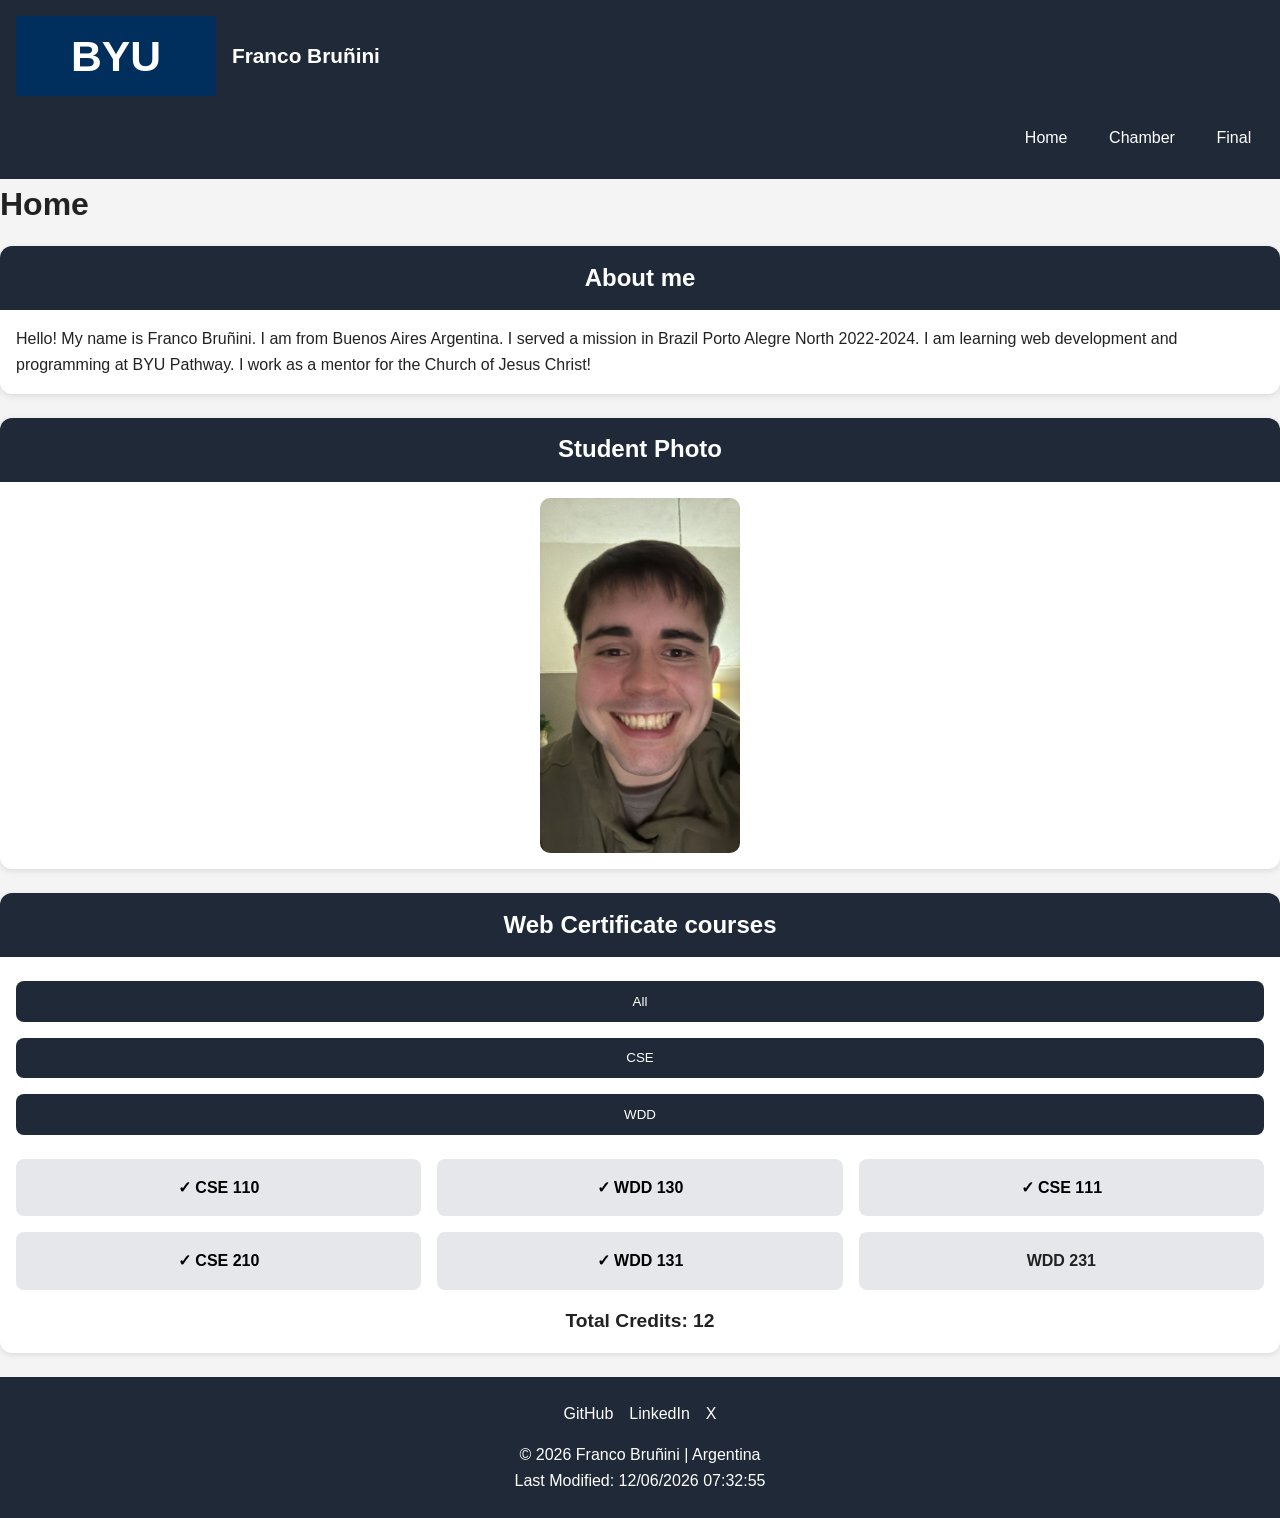
==== index.html @ 780e7eb9 "changes" ====
<!DOCTYPE html>
<html lang="en">
<head>
    <meta charset="UTF-8">
    <meta name="viewport" content="width=device-width, initial-scale=1.0">
    <meta name="author" content="Franco Brunini">
    <meta name="description" content="A simple website to show my profile as a student">
    <title>Student profile | WDD 231 Home</title>
    <link rel="stylesheet" href="styles/styles.css">
        <script src="scripts/scripts.js" defer></script>

</head>
<body>
    <header>
        <div class="logo-box">
        <img src="images/logo.svg" alt="Site Logo" width="50" height="50">

            <span>Franco Bruñini</span>
            </div>
            <button id="menu"></button>
        <nav>
            
            <a href="index.html">Home</a>
            <a href="chamber.html">Chamber</a>
            <a href="final.html">Final</a>
        
        </nav>
    </header>
    <main>
        <h1>
            Home
        </h1>
        <section>

            <h2>About me</h2>
            <p>Hello! My name is Franco Bruñini. I am from Buenos Aires Argentina. I served a mission in Brazil Porto Alegre North 2022-2024. I am learning web development
                and programming at BYU Pathway. I work as a mentor for the Church of Jesus Christ!</p>

        </section>
        <section>
<h2>
    Student Photo
</h2>
        <img src="images/profile.jpeg" class="franco"
                 alt="Photo of Franco Bruñini"
                 width="200"
                 height="200">
                 </section>
        <section>
<h2>
    Web Certificate courses
</h2>
            <button id="all">All</button>
            <button id="cse">CSE</button>
            <button id="wdd">WDD</button>

            <div class="courses">
            
            </div>
            <p id="totalCredits"></p>
        </section>
    </main>
    <footer>
<div class="socials">

            <a href="https://github.com/" target="_blank">
                GitHub
            </a>

            <a href="https://www.linkedin.com/" target="_blank">
                LinkedIn
            </a>

            <a href="https://x.com/" target="_blank">
                X
            </a>
</div>
<p>
            &copy; <span id="currentyear"></span>
            Franco Bruñini | Argentina
        </p>
        <p id="lastModified"></p>
    </footer>
</body>
</html>
---- styles/styles.css ----
* {
    margin: 0;
    padding: 0;
    box-sizing: border-box;
}
body {
    font-family: 'Roboto', sans-serif;
    background-color: #f4f4f4;
    color: #222;
    line-height: 1.6;
}
header {
    background-color: #1f2937;
    color: white;
    padding: 1rem;
}
.logo-box {
    display: flex;
    align-items: center;
    gap: 1rem;
}
.logo-box span {
    font-size: 1.3rem;
    font-weight: 700;
}
.logo-box img {
    width: 200px;
    height: auto;
}
#menu {
    display: block;
    background: none;
    border: none;
    color: white;
    cursor: pointer;
    padding: .5rem;
}

#menu::before {
    content: "☰";
    font-size: 2rem;
}
nav {
    display: none;
    flex-direction: column;
    margin-top: 1rem;
}

nav.open {
    display: flex;
}

nav a {
    color: white;
    text-decoration: none;
    padding: 0.8rem;
    border-radius: 8px;
    transition: background-color 0.3s ease;
}
nav a:hover {
    background-color: #374151;
}
nav a.active {
    background-color: #ffffff;
    color: #1f2937;
    font-weight: bold;
}
h1 {
    margin-bottom: 1rem;
}

section {
    background-color: white;
    margin-bottom: 1.5rem;
    padding: 1rem;
    border-radius: 12px;
    box-shadow: 0 2px 6px rgba(0,0,0,0.1);
}

section h2 {
    background-color: #1f2937;
    color: white;
    padding: 0.8rem;
    margin: -1rem -1rem 1rem -1rem;
    border-radius: 12px 12px 0 0;
    text-align: center;
}
.franco {
    max-width: 100%;
    height: auto;
    display: block;
    border-radius: 10px;
    margin: 0 auto;
}
button {
    padding: 0.8rem;
    margin: 0.5rem 0;
    width: 100%;
    border: none;
    border-radius: 8px;
    background-color: #1f2937;
    color: white;
    cursor: pointer;
    transition: opacity 0.3s ease;
}

button:hover {
    opacity: 0.8;
}
.courses {
    display: grid;
    gap: 1rem;
    margin-top: 1rem;
}

.courses p {
    background-color: #e5e7eb;
    padding: 1rem;
    text-align: center;
    border-radius: 8px;
}
footer {
    background-color: #1f2937;
    color: white;
    text-align: center;
    padding: 1.5rem;
}

.socials {
    display: flex;
    justify-content: center;
    gap: 1rem;
    margin-bottom: 1rem;
}
.socials a {
    color: white;
    text-decoration: none;
    transition: opacity 0.3s ease;
}

.socials a:hover {
    opacity: 0.8;}

    @media (min-width: 768px) {

    #menu {
        display: none;
    }

    nav {
        display: flex;
        flex-direction: row;
        justify-content: flex-end;
        gap: 1rem;
    }

    .top-layout {
        display: grid;
        grid-template-columns: 2fr 1fr;
        gap: 1rem;
    }

    .courses {
        grid-template-columns: repeat(3, 1fr);
    }
}
.courses div {
    background-color: #e5e7eb;
    padding: 1rem;
    text-align: center;
    border-radius: 8px;
    font-weight: bold;
}

.completed {
    background-color: #080b0f;
    color: rgb(0, 0, 0);
}
#totalCredits {
    margin-top: 1rem;
    font-size: 1.2rem;
    font-weight: bold;
    text-align: center;
}
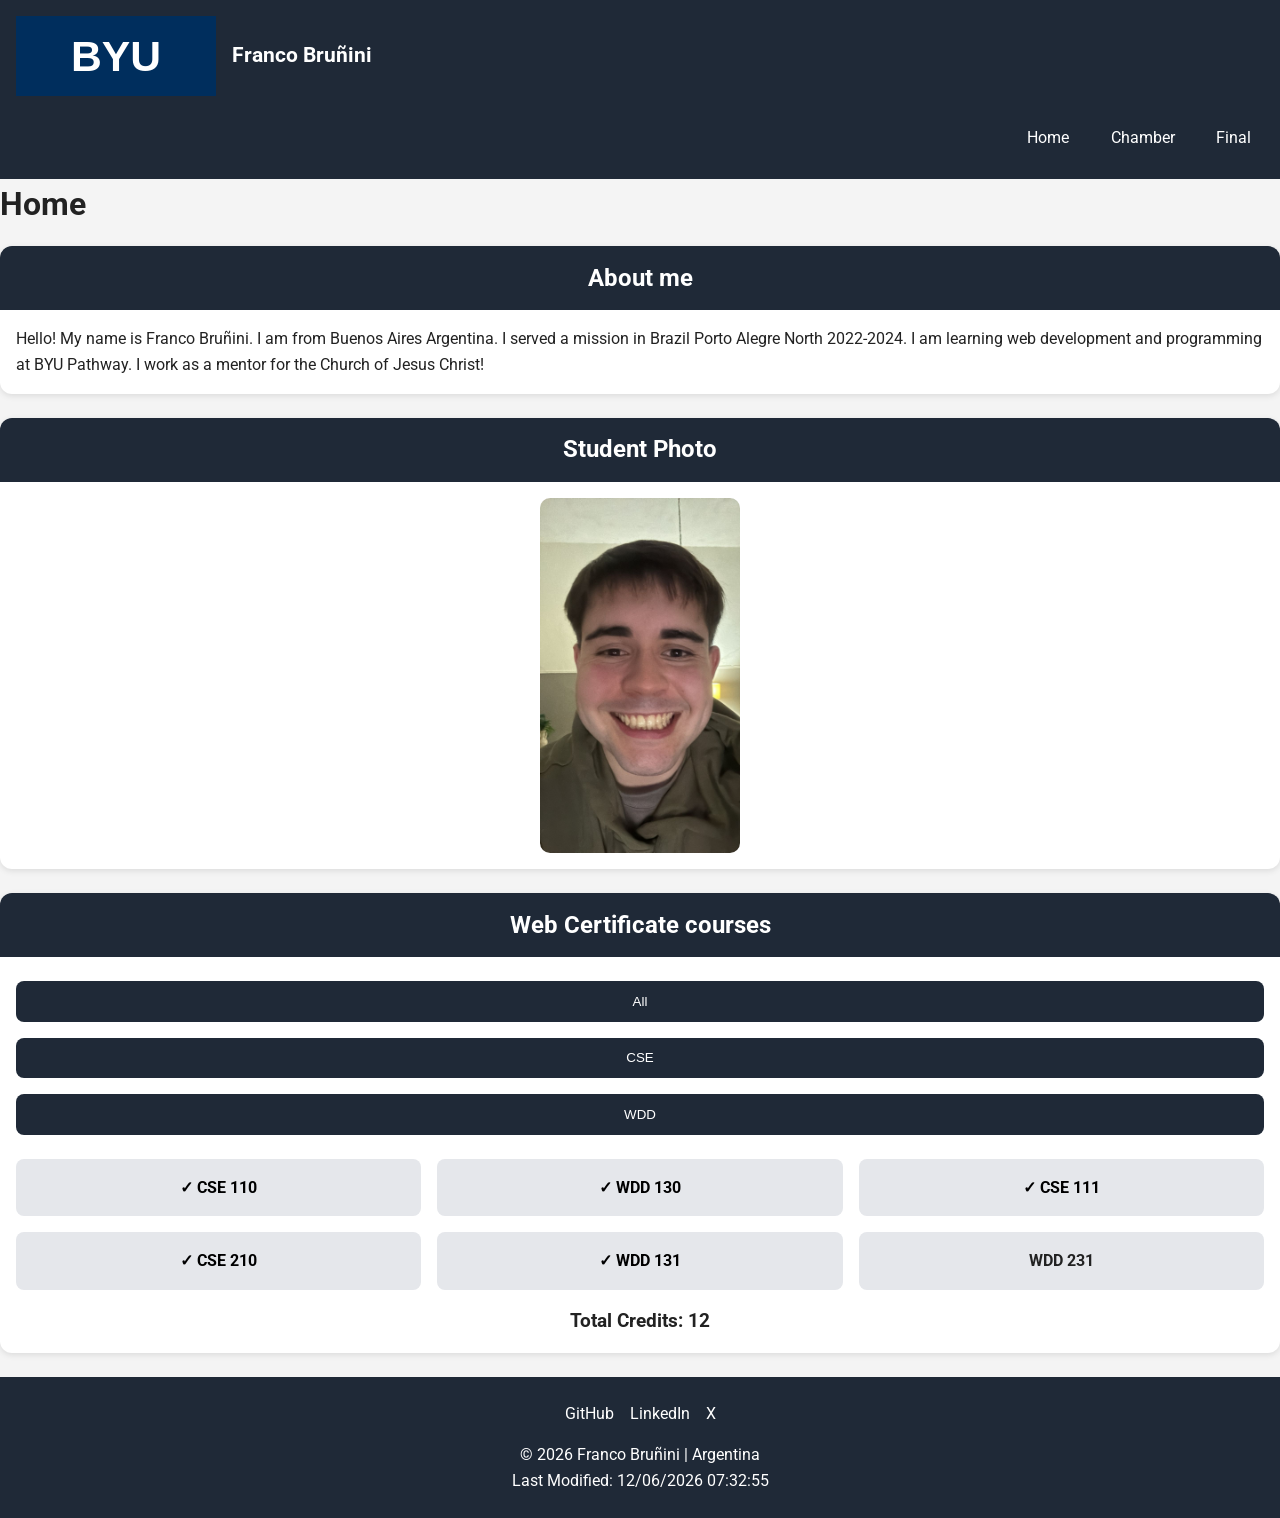
==== commit 3876b8e1: "changes" ====
--- a/index.html
+++ b/index.html
@@ -4,9 +4,17 @@
     <meta charset="UTF-8">
     <meta name="viewport" content="width=device-width, initial-scale=1.0">
     <meta name="author" content="Franco Brunini">
-    <meta name="description" content="A simple website to show my profile as a student">
+    <meta name="description" content="A simple website to show my profile as a student where I show a little bit about my certificates and how I am developing in my carrer.">
     <title>Student profile | WDD 231 Home</title>
     <link rel="stylesheet" href="styles/styles.css">
+    <link rel="stylesheet" href="styles/larger.css" media="(min-width: 600px)">
+    <link rel="preconnect" href="https://fonts.googleapis.com">
+<link rel="preconnect" href="https://fonts.gstatic.com" crossorigin>
+
+<link href="https://fonts.googleapis.com/css2?family=Roboto:wght@400;700&display=swap" rel="stylesheet">
+
+<link rel="stylesheet" href="styles/styles.css">
+<link rel="stylesheet" href="styles/larger.css">
         <script src="scripts/scripts.js" defer></script>
 
 </head>
--- a/styles/styles.css
+++ b/styles/styles.css
@@ -141,29 +141,7 @@
 .socials a:hover {
     opacity: 0.8;}
 
-    @media (min-width: 768px) {
-
-    #menu {
-        display: none;
-    }
-
-    nav {
-        display: flex;
-        flex-direction: row;
-        justify-content: flex-end;
-        gap: 1rem;
-    }
-
-    .top-layout {
-        display: grid;
-        grid-template-columns: 2fr 1fr;
-        gap: 1rem;
-    }
-
-    .courses {
-        grid-template-columns: repeat(3, 1fr);
-    }
-}
+    
 .courses div {
     background-color: #e5e7eb;
     padding: 1rem;
--- a/styles/larger.css
+++ b/styles/larger.css
@@ -0,0 +1,23 @@
+@media (min-width: 768px) {
+
+    #menu {
+        display: none;
+    }
+
+    nav {
+        display: flex;
+        flex-direction: row;
+        justify-content: flex-end;
+        gap: 1rem;
+    }
+
+    .top-layout {
+        display: grid;
+        grid-template-columns: 2fr 1fr;
+        gap: 1rem;
+    }
+
+    .courses {
+        grid-template-columns: repeat(3, 1fr);
+    }
+}
--- a/styles/styles.css
+++ b/styles/styles.css
@@ -141,29 +141,7 @@
 .socials a:hover {
     opacity: 0.8;}
 
-    @media (min-width: 768px) {
-
-    #menu {
-        display: none;
-    }
-
-    nav {
-        display: flex;
-        flex-direction: row;
-        justify-content: flex-end;
-        gap: 1rem;
-    }
-
-    .top-layout {
-        display: grid;
-        grid-template-columns: 2fr 1fr;
-        gap: 1rem;
-    }
-
-    .courses {
-        grid-template-columns: repeat(3, 1fr);
-    }
-}
+    
 .courses div {
     background-color: #e5e7eb;
     padding: 1rem;
--- a/styles/larger.css
+++ b/styles/larger.css
@@ -0,0 +1,23 @@
+@media (min-width: 768px) {
+
+    #menu {
+        display: none;
+    }
+
+    nav {
+        display: flex;
+        flex-direction: row;
+        justify-content: flex-end;
+        gap: 1rem;
+    }
+
+    .top-layout {
+        display: grid;
+        grid-template-columns: 2fr 1fr;
+        gap: 1rem;
+    }
+
+    .courses {
+        grid-template-columns: repeat(3, 1fr);
+    }
+}
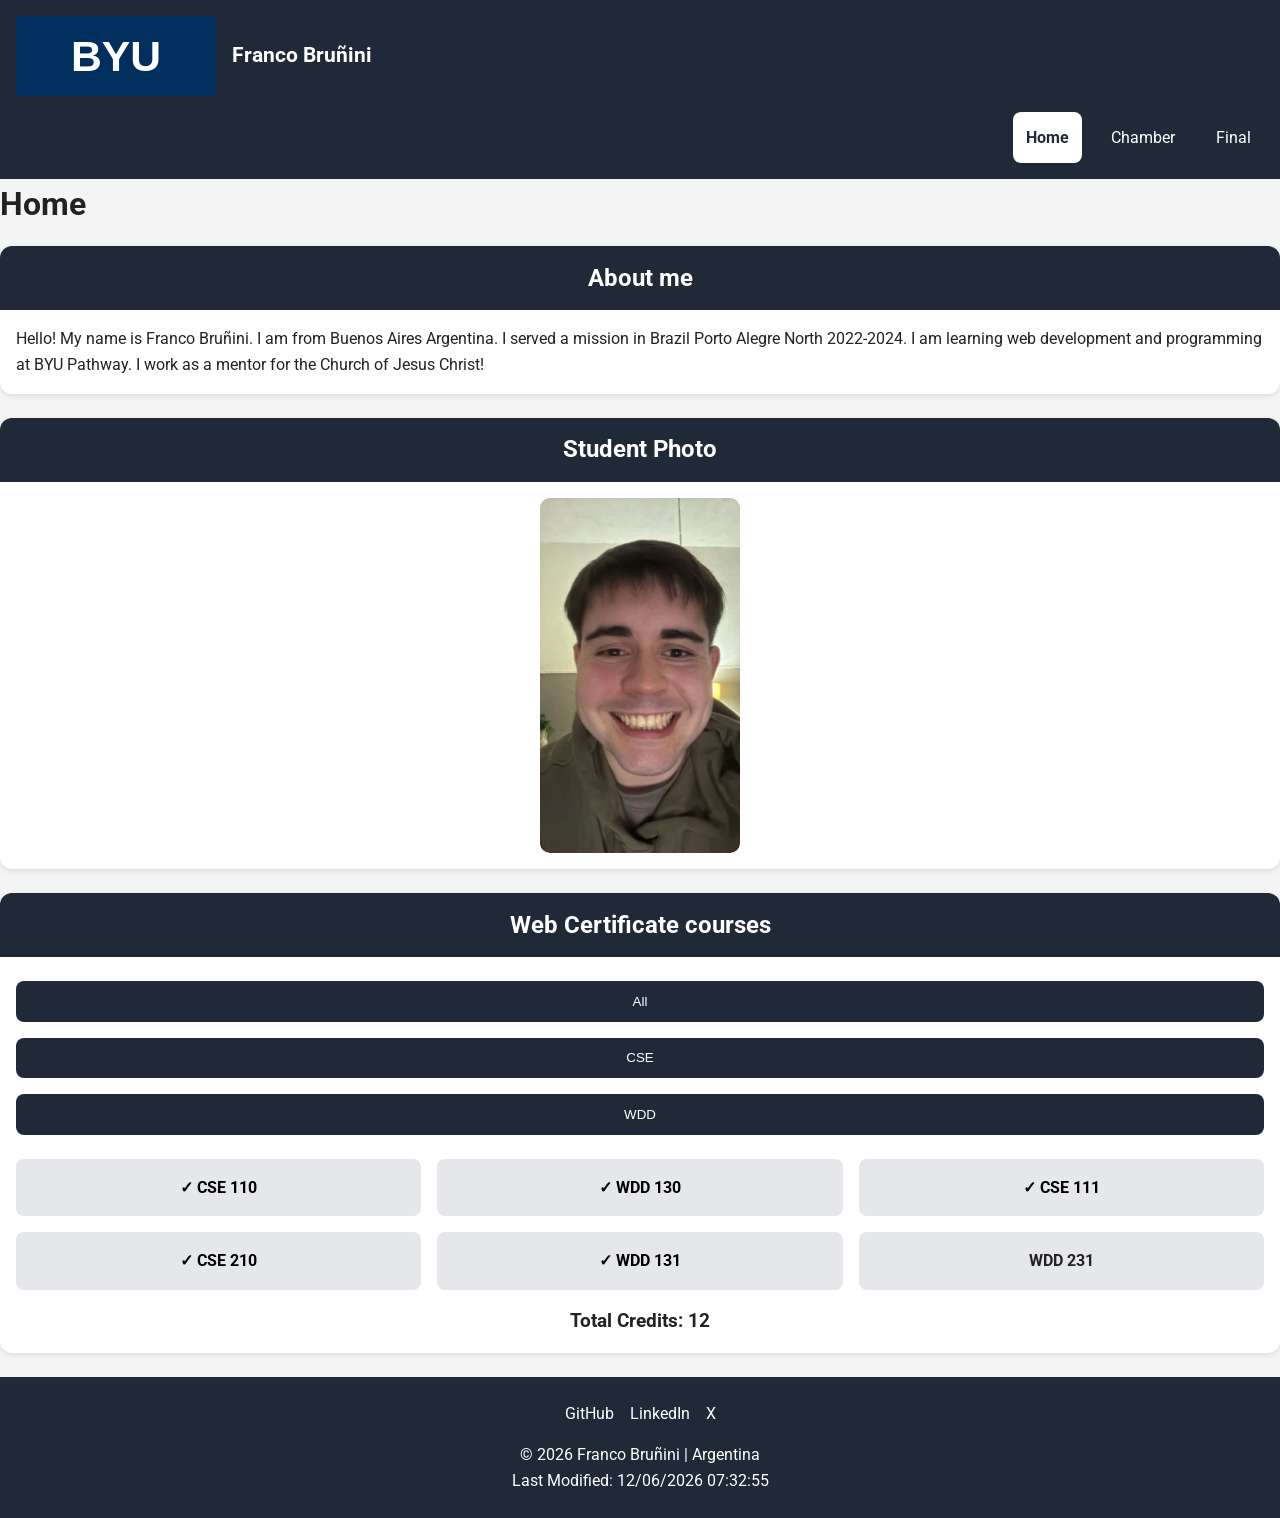
==== commit 43b1f4a4: "changes" ====
--- a/index.html
+++ b/index.html
@@ -28,7 +28,7 @@
             <button id="menu"></button>
         <nav>
             
-            <a href="index.html">Home</a>
+            <a href="index.html" class="active">Home</a>
             <a href="chamber.html">Chamber</a>
             <a href="final.html">Final</a>
         
